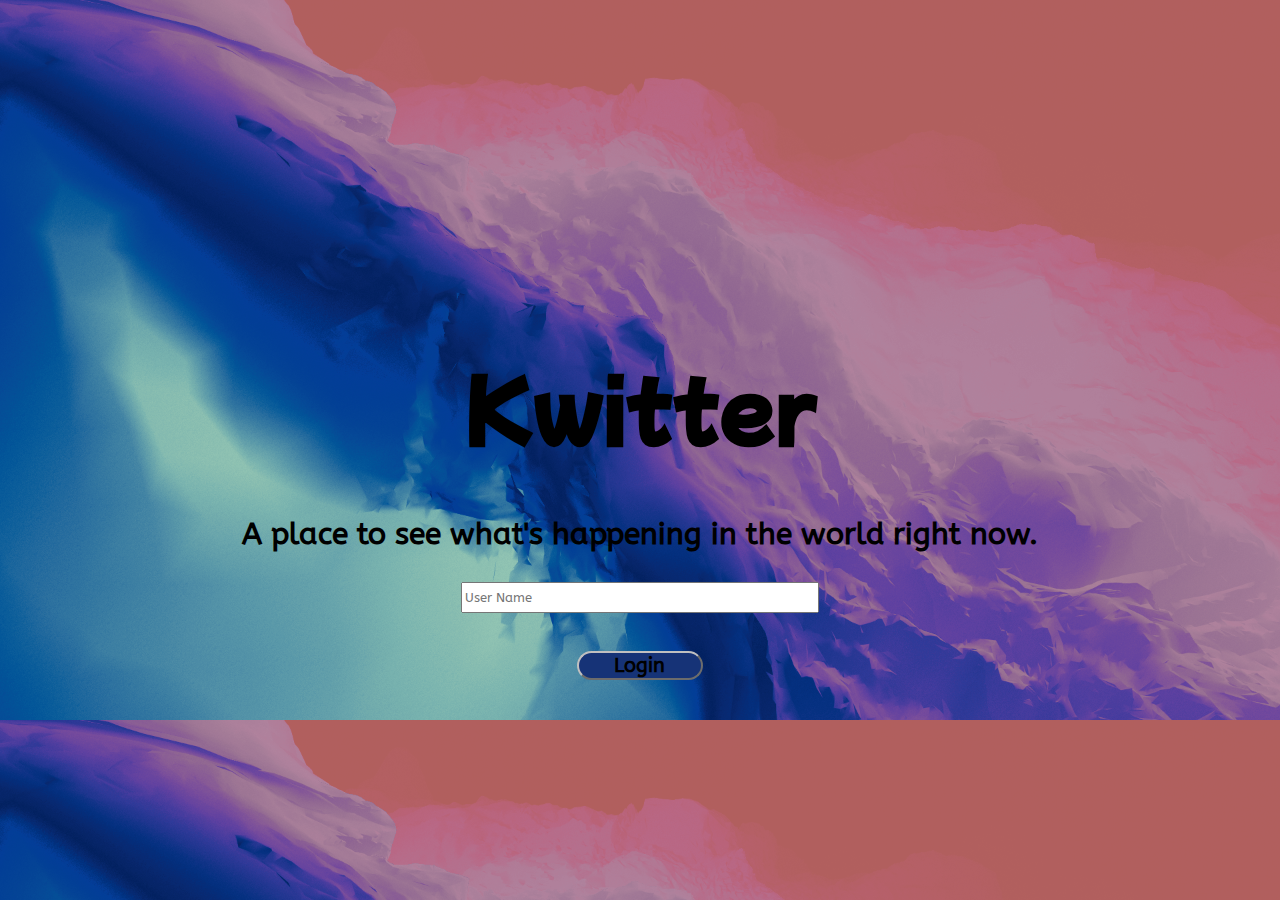
==== index.html @ 56b8f30e "Add files via upload" ====
<!DOCTYPE html>
<html>
    <head>
        <title>Kwitter</title>
        <link rel = "stylesheet" type = "text/css" href = "kwitter.css">
        <link href="https://fonts.googleapis.com/css2?family=Mochiy+Pop+P+One&display=swap" rel="stylesheet">
        <link href="https://fonts.googleapis.com/css2?family=ABeeZee&display=swap" rel="stylesheet">
        <script src = "kwitter.js"></script>
    </head> 

    <body>
        <center>

            <br>
            <br>
            <br>
            <br>
            <br>
            <br>
            <br>
            <br>
            <br>
            <br>
            <br>
            <br>
            <br>
            <br>
            <br>
            <h1>Kwitter</h1>
            <h3>A place to see what's happening in the world right now.</h3>
            
        
        <input type = "text" id = "user_name" class = "form-control" placeholder="User Name">
        <br>
        <br>
        <br>
    
        <button id = "login_button" class = "btn btn-primary" onclick = "addUser()">Login</button>
        </center>

    </body>
</html>
---- kwitter.css ----
body {
    background-image: url('download.png');
    background-size: cover;
    font-family: 'ABeeZee', sans-serif;
}
h1{
    font-family: 'Mochiy Pop P One', sans-serif;
    font-size: 80px;
}
h3{
    font-size: 30px;
}
input{
    font-family: 'ABeeZee', sans-serif;
    width: 350px;
    height: 25px;
}
button{
    border-radius: 20px;
    background-color: rgb(22, 51, 119);
    font-family: 'ABeeZee', sans-serif;
    font-weight: bold;
    width: 10%;
    border-color: silver;
    font-size: 20px;
}
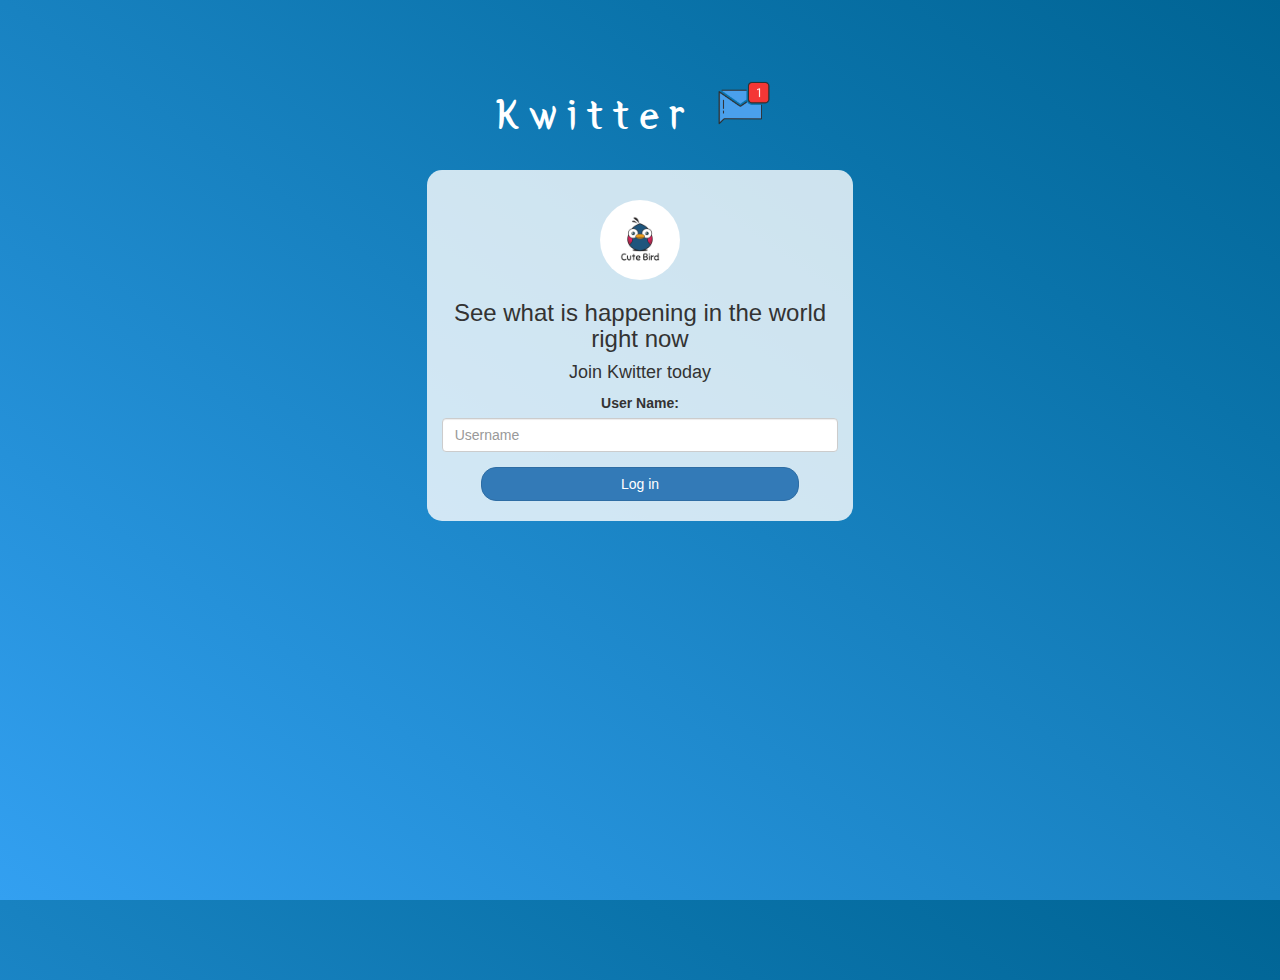
==== commit 1c8c30d4: "Add files via upload" ====
--- a/index.html
+++ b/index.html
@@ -1,42 +1,35 @@
-<!DOCTYPE html>
-<html>
-    <head>
-        <title>Kwitter</title>
-        <link rel = "stylesheet" type = "text/css" href = "kwitter.css">
-        <link href="https://fonts.googleapis.com/css2?family=Mochiy+Pop+P+One&display=swap" rel="stylesheet">
-        <link href="https://fonts.googleapis.com/css2?family=ABeeZee&display=swap" rel="stylesheet">
-        <script src = "kwitter.js"></script>
-    </head> 
-
-    <body>
-        <center>
-
-            <br>
-            <br>
-            <br>
-            <br>
-            <br>
-            <br>
-            <br>
-            <br>
-            <br>
-            <br>
-            <br>
-            <br>
-            <br>
-            <br>
-            <br>
-            <h1>Kwitter</h1>
-            <h3>A place to see what's happening in the world right now.</h3>
-            
-        
-        <input type = "text" id = "user_name" class = "form-control" placeholder="User Name">
-        <br>
-        <br>
-        <br>
-    
-        <button id = "login_button" class = "btn btn-primary" onclick = "addUser()">Login</button>
-        </center>
-
-    </body>
+<!DOCTYPE html>
+<html>
+<head>
+	<title>Kwitter</title>
+<link href="https://fonts.googleapis.com/css?family=Yeon+Sung&display=swap" rel="stylesheet"><meta name="viewport" content="width=device-width, initial-scale=1">
+
+<link rel="stylesheet" href="https://maxcdn.bootstrapcdn.com/bootstrap/3.4.0/css/bootstrap.min.css">
+<script src="https://ajax.googleapis.com/ajax/libs/jquery/3.4.1/jquery.min.js"></script>
+<script src="https://maxcdn.bootstrapcdn.com/bootstrap/3.4.0/js/bootstrap.min.js"></script>
+
+<link rel="stylesheet" type="text/css" href="style.css">
+<script src="kwitter.js"></script>
+</head>
+<body>
+<center>
+	<h1 class="header">	
+		Kwitter	<sup>
+	<img src="m2.png">
+	</sup>
+</h1>
+	<div class="col-lg-4 col-md-6 col-sm-6 col-xs-11 login_div">
+	<img src="logo.png" class="logo">
+		<h3 >See what is happening in the world right now</h3>
+		<h4 >Join Kwitter today</h4>
+		<div class="form-group">
+		  <label >User Name:</label>
+		  <input type = "text" class = "form-control" placeholder = "Username" id = "user_name">
+
+		</div>
+		<button id="login_button" class="btn btn-primary" onclick = "addUser();">Log in</button>
+		<br><br>
+	</div>
+</center>
+</body>
 </html>--- a/style.css
+++ b/style.css
@@ -0,0 +1,94 @@
+html, body
+{
+  height: 100%;
+  margin: 0;
+}
+
+body
+{
+background-image: linear-gradient(to right top, #33a0f1, #2591d9, #1882c1, #0a73aa, #006494);
+}
+
+.header
+{
+	color: white;font-family: 'Yeon Sung';font-size: 45px;letter-spacing: 10px;margin-top: 80px;
+}
+.header img
+{
+	width: 80px;margin-left: -15px;
+}
+
+.login_div
+{
+	background: rgba(255,255,255,0.8);float: none;border-radius: 15px;
+}
+
+.logo
+{
+	width: 80px;margin-top: 30px;border-radius: 40px;
+}
+
+#login_button
+{
+	width: 80%;border-radius: 15px;
+}
+
+.room_name
+{
+	cursor: pointer;
+	font-size: 20px;
+}
+
+
+#logout
+{
+	font-size: 20px; float: right;
+}
+
+
+#output
+{
+	padding: 10px; width:80%;background: rgba(255,255,255,0.8);border-radius: 15px;
+}
+
+.input_div_room_page
+{
+	width: 80%;
+}
+
+.input_div label
+{
+	color: white;font-size: 20px;
+}
+
+
+.input_div_message_page
+{
+	position: fixed;bottom: 0px;width: 100%;background: rgba(255,255,255,0.8);
+}
+.input_div_message_page label
+{
+	color: black;
+}
+.input_div_message_page #msg
+{
+	width: 80%;
+}
+.input_div_message_page button
+{
+	margin-top: 15px;
+	width: 50%; 
+}
+.color_white
+{
+	color: white
+}
+
+.user_tick
+{
+	width:20px;
+}
+.message_h4
+{
+	padding-left:5px;color:grey;
+}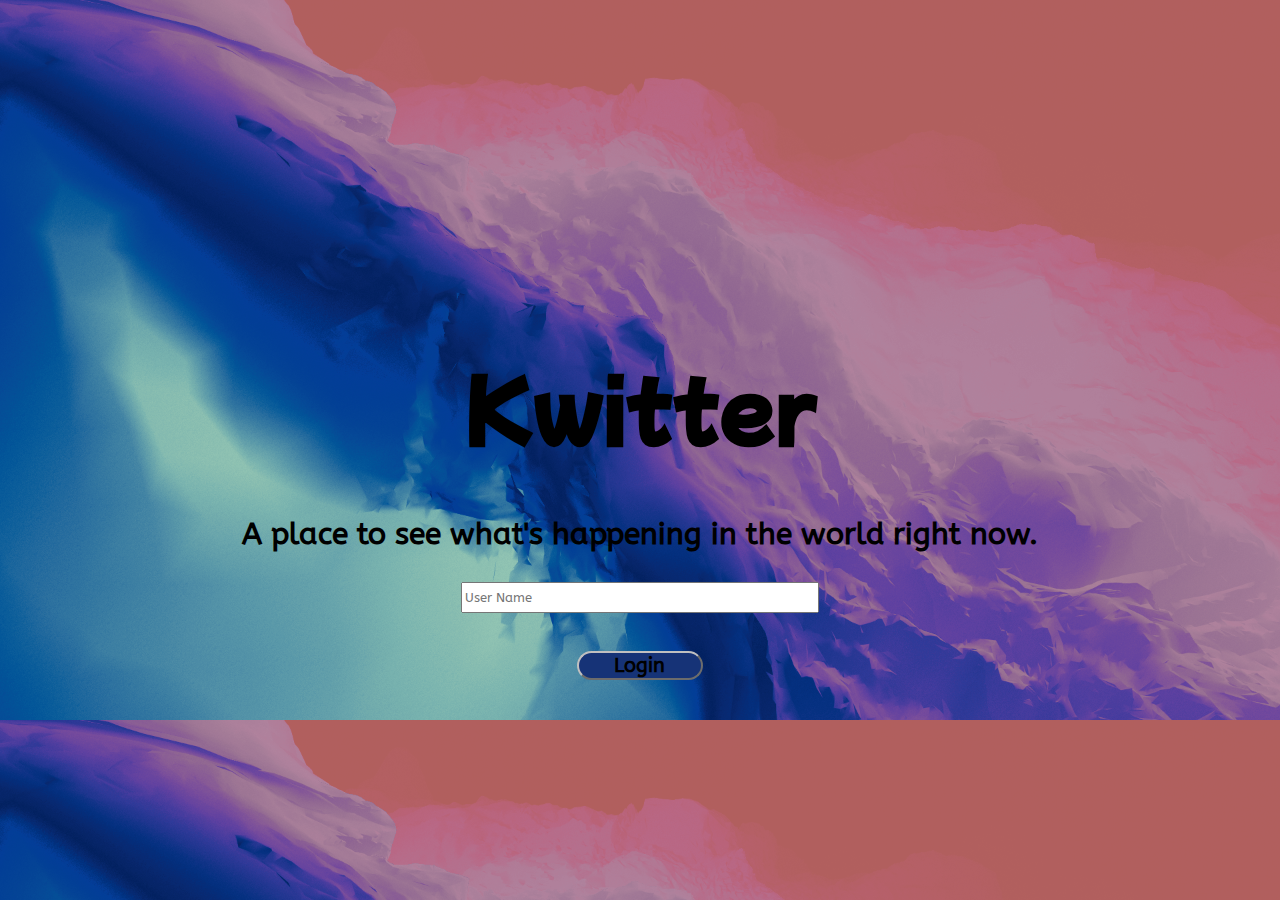
==== commit 7b0da96e: "Add files via upload" ====
--- a/index.html
+++ b/index.html
@@ -1,35 +1,44 @@
-<!DOCTYPE html>
-<html>
-<head>
-	<title>Kwitter</title>
-<link href="https://fonts.googleapis.com/css?family=Yeon+Sung&display=swap" rel="stylesheet"><meta name="viewport" content="width=device-width, initial-scale=1">
-
-<link rel="stylesheet" href="https://maxcdn.bootstrapcdn.com/bootstrap/3.4.0/css/bootstrap.min.css">
-<script src="https://ajax.googleapis.com/ajax/libs/jquery/3.4.1/jquery.min.js"></script>
-<script src="https://maxcdn.bootstrapcdn.com/bootstrap/3.4.0/js/bootstrap.min.js"></script>
-
-<link rel="stylesheet" type="text/css" href="style.css">
-<script src="kwitter.js"></script>
-</head>
-<body>
-<center>
-	<h1 class="header">	
-		Kwitter	<sup>
-	<img src="m2.png">
-	</sup>
-</h1>
-	<div class="col-lg-4 col-md-6 col-sm-6 col-xs-11 login_div">
-	<img src="logo.png" class="logo">
-		<h3 >See what is happening in the world right now</h3>
-		<h4 >Join Kwitter today</h4>
-		<div class="form-group">
-		  <label >User Name:</label>
-		  <input type = "text" class = "form-control" placeholder = "Username" id = "user_name">
-
-		</div>
-		<button id="login_button" class="btn btn-primary" onclick = "addUser();">Log in</button>
-		<br><br>
-	</div>
-</center>
-</body>
+<!DOCTYPE html>
+<html>
+    <head>
+        <title>Kwitter</title>
+        <link rel = "stylesheet" type = "text/css" href = "kwitter.css">
+        <link href="https://fonts.googleapis.com/css2?family=Mochiy+Pop+P+One&display=swap" rel="stylesheet">
+        <link href="https://fonts.googleapis.com/css2?family=ABeeZee&display=swap" rel="stylesheet">
+        <link href="https://fonts.googleapis.com/css2?family=Mochiy+Pop+P+One&display=swap" rel="stylesheet">
+        <link href="https://fonts.googleapis.com/css2?family=ABeeZee&display=swap" rel="stylesheet">
+        <script src = "kwitter.js"></script>
+    </head> 
+
+    <body>
+        <center>
+
+            <br>
+            <br>
+            <br>
+            <br>
+            <br>
+            <br>
+            <br>
+            <br>
+            <br>
+            <br>
+            <br>
+            <br>
+            <br>
+            <br>
+            <br>
+            <h1>Kwitter</h1>
+            <h3>A place to see what's happening in the world right now.</h3>
+            
+        
+        <input type = "text" id = "user_name" class = "form-control" placeholder="User Name">
+        <br>
+        <br>
+        <br>
+    
+        <button id = "login_button" class = "btn btn-primary" onclick = "addUser()">Login</button>
+        </center>
+
+    </body>
 </html>--- a/kwitter.css
+++ b/kwitter.css
@@ -0,0 +1,26 @@
+body {
+    background-image: url('download.png');
+    background-size: cover;
+    font-family: 'ABeeZee', sans-serif;
+}
+h1{
+    font-family: 'Mochiy Pop P One', sans-serif;
+    font-size: 80px;
+}
+h3{
+    font-size: 30px;
+}
+input{
+    font-family: 'ABeeZee', sans-serif;
+    width: 350px;
+    height: 25px;
+}
+button{
+    border-radius: 20px;
+    background-color: rgb(22, 51, 119);
+    font-family: 'ABeeZee', sans-serif;
+    font-weight: bold;
+    width: 10%;
+    border-color: silver;
+    font-size: 20px;
+}
